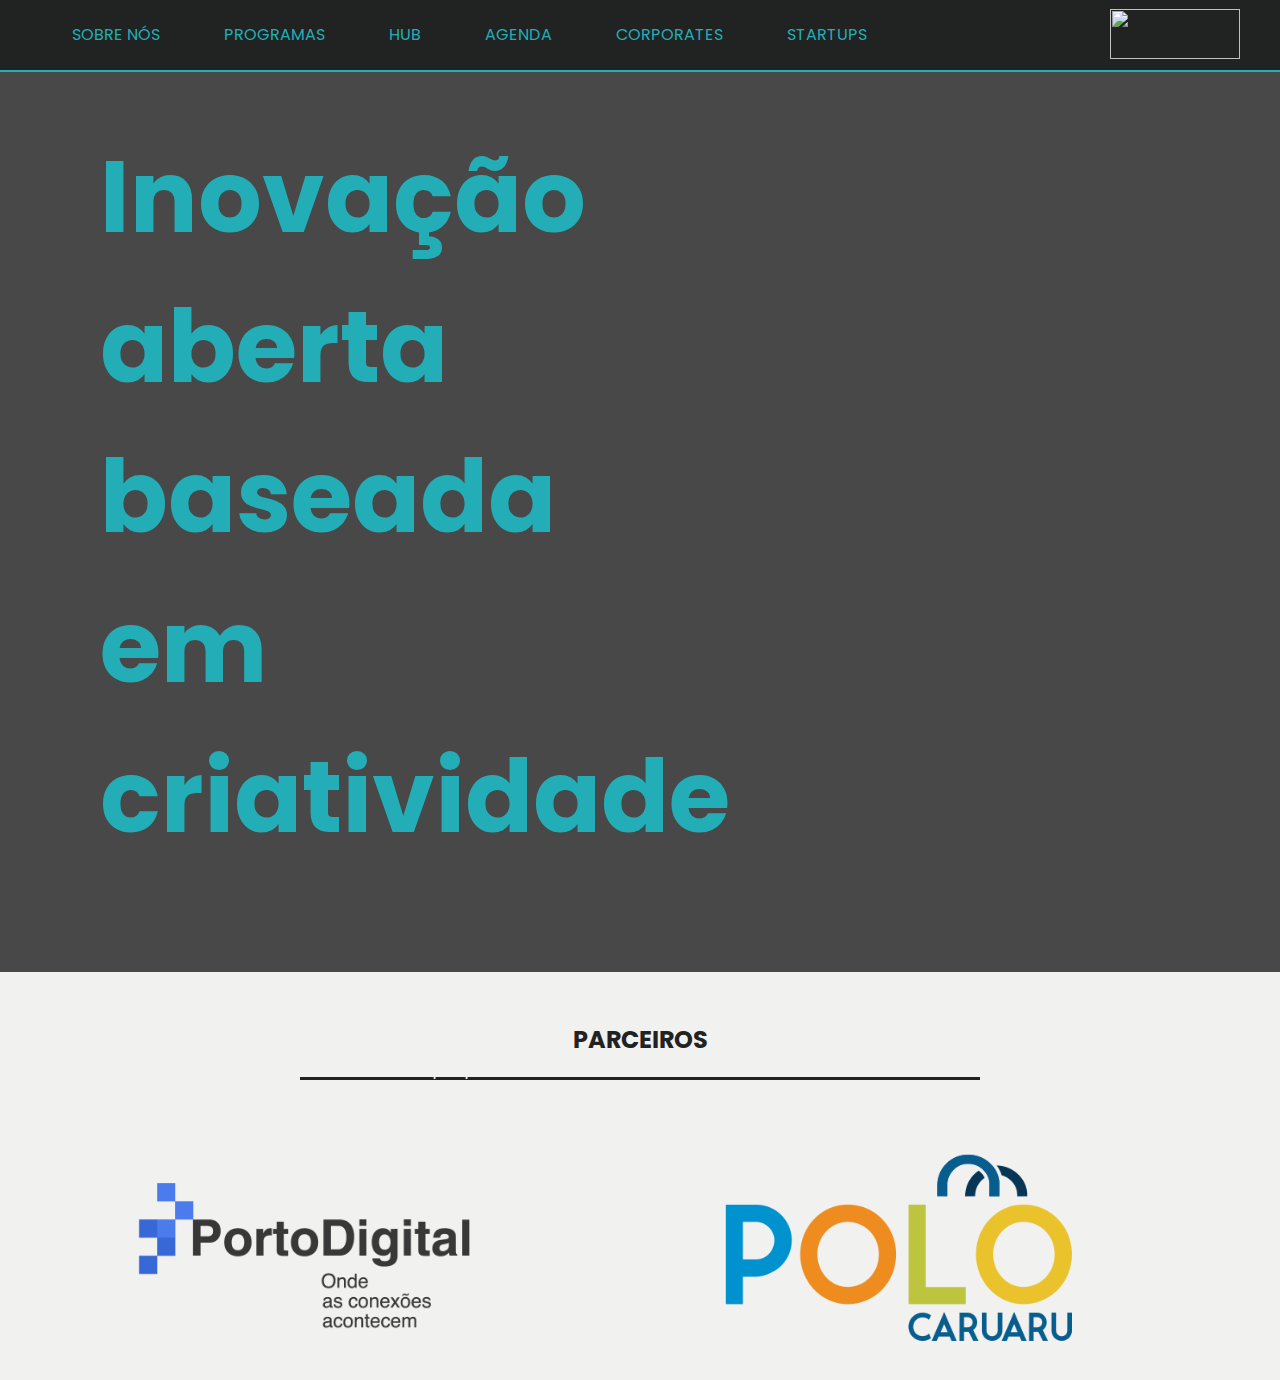
==== html/index.html @ f60575a7 "Primeiro commit, homepage iniciada" ====
<!DOCTYPE html>
<html lang="en">
<head>
    <meta charset="UTF-8">
    <meta http-equiv="X-UA-Compatible" content="IE=edge">
    <meta name="viewport" content="width=device-width, initial-scale=1.0">
    <link rel="stylesheet" href="/css/index.css">
    <link rel="preconnect" href="https://fonts.gstatic.com">
    <link href="https://fonts.googleapis.com/css2?family=Poppins:wght@700&display=swap" rel="stylesheet">
    <link href="https://fonts.googleapis.com/css2?family=Open+Sans&display=swap" rel="stylesheet">
    <title>Homepage</title>
</head>
<body>

   <header id="header-main">
       <nav id="nav-main">
            <ul id="menu-nav-principal">
                <li>
                    <a href="#">SOBRE NÓS</a>
                </li>
                <li>
                    <a href="#">PROGRAMAS</a>
                    <ul>
                        <li><a href="#">MIND THE BIZZ</a></li>
                        <li><a href="#">INCUBAÇÃO</a></li>
                        <li><a href="#">ACELERAÇÃO DE EMPREENDIMENTOS RURAIS</a></li>
                        <li><a href="#">OPEN INOVATIONS LABS</a></li>
                        <li><a href="#">LED</a></li>
                    </ul>
                </li>
                <li >
                    <a href="#">HUB</a>
                </li>
                <li>
                    <a href="#">AGENDA</a>
                    <ul>
                        <li><a href="#">CALENDÁRIO DO ARMAZÉM</a></li>
                        <li><a href="#">CALENDÁRIO DOS PARCEIROS</a></li>
                    </ul>
                </li>
                <li>
                    <a href="#">CORPORATES</a>
                </li>
                <li>
                    <a href="#">STARTUPS</a>
                    <ul>
                        <li><a href="#">CONTADOR</a></li>
                        <li><a href="#">LOCALIZAÇÃO</a></li>
                        <li><a href="#">LISTA DE STARTUPS</a></li>
                        <li><a href="#">CADASTRO DE NOVAS FEATURES</a></li>
                    </ul>
                </li>
                    
                </ul>           
            <div class="logo-main">
                <div class="logo">
                    <a href="#">
                        <img src="/logo-paleta-cores/Logo_ACC_Mono_Branca.png" alt="" height="100%" width="100%">
                    </a>

                </div>
            </div>
       </nav>
   </header> 
   <main>
        <div class="main-content">
            <div class="main-top-background-foto">
                <div class="layer">
                    <div class="main-top-text-content">
                        <div class="main-top-text-content-left">
                             <div class="main-top-text-title">
                                 <h1>Inovação aberta baseada em criatividade</h1>                             
                             </div>     
                             <div class="main-top-text-paragraf">
                                 <p>Lorem ipsum neque adipiscing cras vestibulum curabitur, 
                                    turpis lobortis tortor suspendisse varius in, proin vulputate 
                                    dictumst hac fringilla. aptent massa curae imperdiet neque adipiscing 
                                    orci egestas magna sodales, conubia turpis porttitor ad sollicitudin 
                                    quisque sed per, pellentesque nunc ut luctus mauris consectetur pharetra 
                                    at. cursus torquent netus at fusce habitant pretium potenti, velit arcu 
                                    cursus scelerisque tincidunt fusce fermentum, cras nulla etiam vestibulum 
                                    curae lectus. litora condimentum mattis aliquet nam metus pellentesque ultrices
                                    blandit, habitant vitae consequat elementum dolor senectus ultrices faucibus 
                                    velit, ad nunc etiam ante consectetur posuere euismod.
                                </p>                             
                             </div>
                        </div>                     
                    </div>    
                </div>                        
            </div>
            <div class="main-content-parceiro"><h2>PARCEIROS</h2></div>
            <div class="main-content-carousel">
                <ul>
                    <li><img src="/img-carousel/porto-digital-logo.png" alt="porto-digital-logo"></li>
                    <li><img src="/img-carousel/polo-caruaru-logo.png" alt="porto-digital-logo"></li>
                    <li><img src="/img-carousel/cesar-logo.png" alt="porto-digital-logo"></li>
                    <li><img src="/img-carousel/google-logo.png" alt="porto-digital-logo"></li>
                    <li><img src="/img-carousel/apple-logo.png" alt="porto-digital-logo"></li>
                    <li><img src="/img-carousel/siemens-logo.png" alt="porto-digital-logo"></li>
                </ul>
            </div>
        </div>
       
   </main>
</body>
</html>
---- css/index.css ----
:root{
    --cor-azul-padraoAC: #23AEB7;
    --cor-vermelho-porto: #EA3B5A;
    --cor-branco-gelo: #f1f1f0;
    --cor-amarelo-lemon: #F3BF08;
    --cor-roxoAC: #503488;
    --cor-preto-corpo-texto: #212322;

    --font-title: 'Poppins', sans-serif;
    --font-paragraf: 'Open Sans', sans-serif; 
}

*{
    margin: 0;
    padding: 0;
}

body{
    background-color: var(--cor-branco-gelo);
}

#header-main{
    height: 70px;
    display: flex;
    background: #212322;
    border-bottom: 2px var(--cor-azul-padraoAC) solid;
    justify-content: center;
}

#nav-main{
    height: 68px;
    display: flex;
    max-width: 1200px;
    width: 100%;
    justify-content: space-between;
}
#nav-main ul li {
    list-style: none;
}

#nav-main a{
    text-decoration: none;    
    color: #23AEB7;
    font-family: var(--font-title);
}

#nav-main ul ul{
    position: absolute;
    visibility: hidden;
}

#nav-main ul li:hover ul{
    visibility: visible;
}

#nav-main ul li:hover a{
    color: var(--cor-branco-gelo);
    transition: 0.3s;
}

#nav-main ul ul li{
    background-color: #212322;
    float: left;
    position: relative;
    top: 25px;
    color: var(--cor-azul-padraoAC);
    font-family: var(--font-title);
    padding: 10px 0;
}

#nav-main ul ul li a{
    margin: 20px;
}

#nav-main ul ul li:hover{
    background-color: var(--cor-azul-padraoAC);
    transition: 0.3s;
}

#menu-nav-principal{
    display: flex;
    align-items: center;
    padding-inline-start: 0px;
}

#menu-nav-principal > li{
    padding-left: 32px;
    padding-right: 32px;
}

.logo-main{
    display: flex;
    align-items: center;
}

.logo{
    width: 130px;
    height: 50px;
}

.main-content{
    width: 100%;
    height: 100vh;
}

.main-top-background-foto{  
    background-image: url('/img-logo-paleta-cores/background-armazem-da-criatividade.jpg');    
    background-repeat: no-repeat;
    background-size: cover;
    height: 100%;
}

.layer{
    width: 100%;
    height: 100%;
    background-color: rgba(0, 0, 0, 0.7);
}

.main-top-text-content{
    padding: 50px 100px 100px 100px;
}

.main-top-text-content-left{
    width: 50%;
    display: grid;
}

.main-top-text-title{
    font-family: var(--font-title);
    color: var(--cor-azul-padraoAC);
    font-size: 50px;
    text-align: left;
}

.main-top-text-paragraf{
    font-family: var(--font-paragraf);
    color: var(--cor-branco-gelo);
    font-size: 20px;
    text-align: left;
    margin-top: 100px;
    
}

.main-content-parceiro{ 
    font-family: var(--font-title);
    display: flex;
    align-items: center;
    justify-content: center;
    margin: 50px 300px;
    padding-bottom: 20px;
    border-bottom: 3px #212322 solid;
}

.main-content-parceiro h2{
    color: #212322;
}

.main-content-carousel{
    width: 100%;
    height: 250px;
    margin: 50px auto;
    overflow: hidden;
}

.main-content-carousel ul{
    display: flex;
    list-style: none;
    width: 100%;
    height: 250px;
    align-items: center;
}

.main-content-carousel img {
    max-width: 400px;
    max-height: 250px;
}

.main-content-carousel li{
    position: relative;
    animation: slide 15s linear infinite;
    margin: 0 100px;
}

@keyframes slide{
    0%{left: 0px}
    100%{left: -1500px}
}
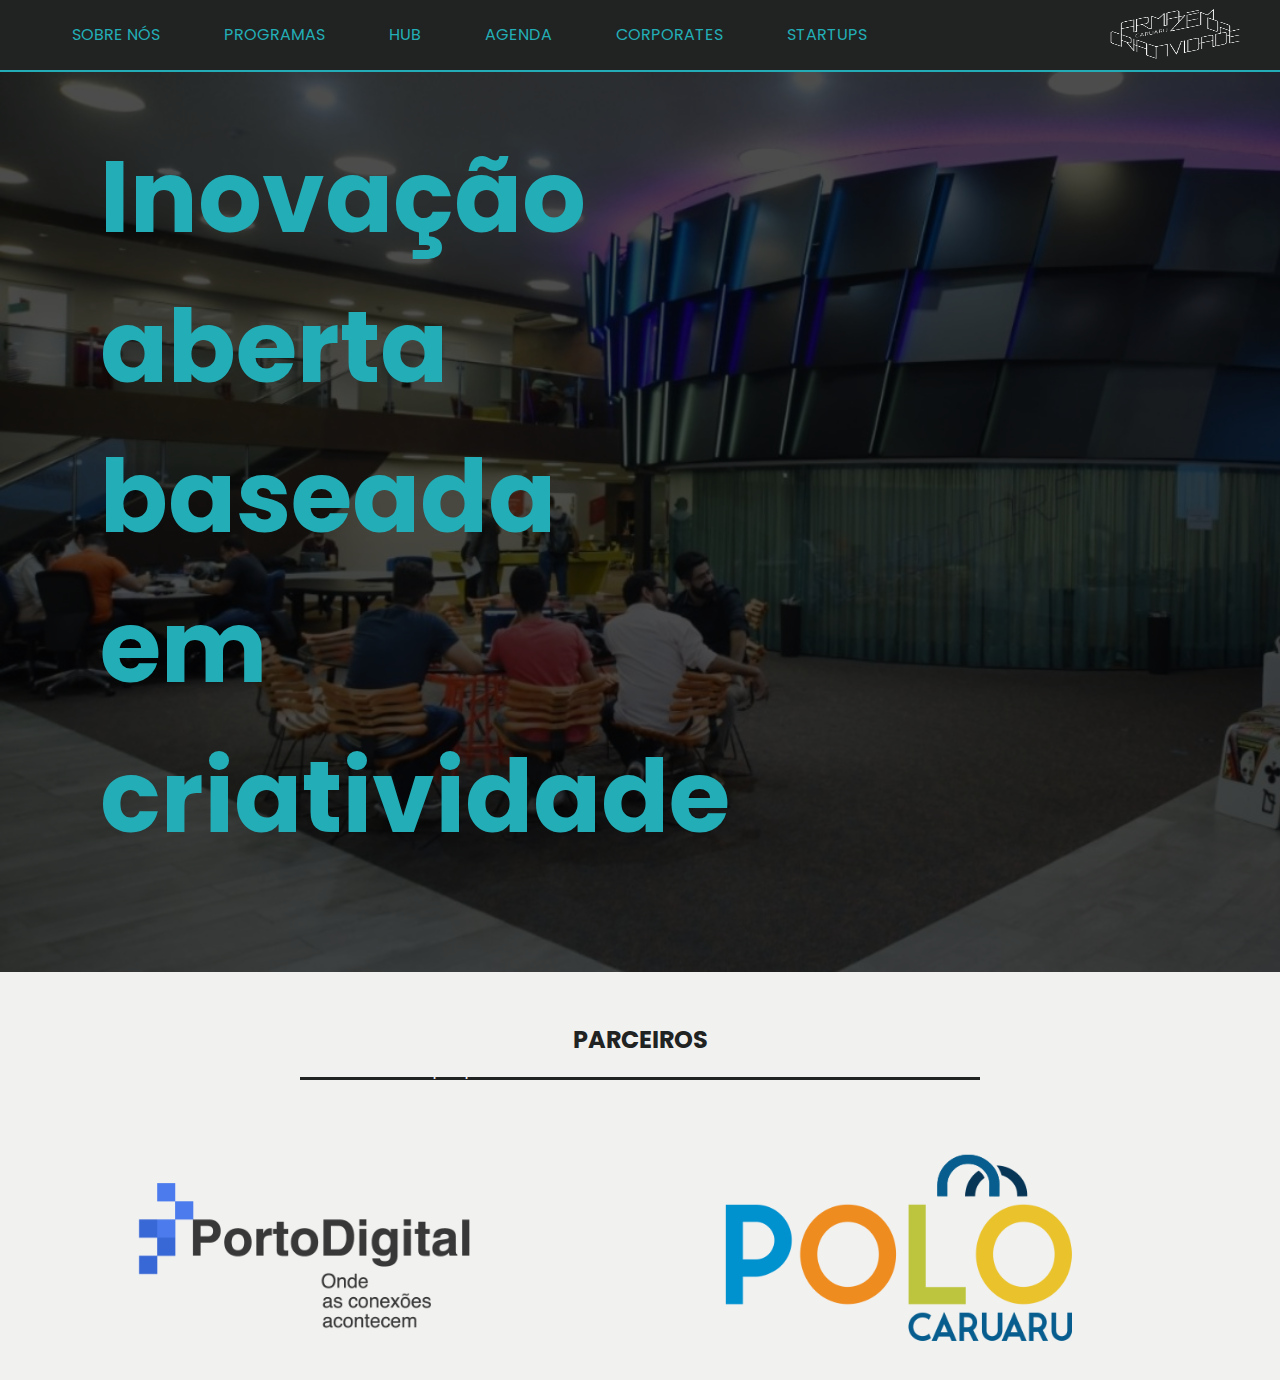
==== commit 4edbf95f: "Modificando caminho da logo e imagem backgound" ====
--- a/html/index.html
+++ b/html/index.html
@@ -55,7 +55,7 @@
             <div class="logo-main">
                 <div class="logo">
                     <a href="#">
-                        <img src="/logo-paleta-cores/Logo_ACC_Mono_Branca.png" alt="" height="100%" width="100%">
+                        <img src="/img-logo-paleta-cores-icons/Logo_ACC_Mono_Branca.png" alt="" height="100%" width="100%">
                     </a>
 
                 </div>
--- a/css/index.css
+++ b/css/index.css
@@ -104,7 +104,7 @@
 }
 
 .main-top-background-foto{  
-    background-image: url('/img-logo-paleta-cores/background-armazem-da-criatividade.jpg');    
+    background-image: url('/img-logo-paleta-cores-icons/background-armazem-da-criatividade.jpg');    
     background-repeat: no-repeat;
     background-size: cover;
     height: 100%;
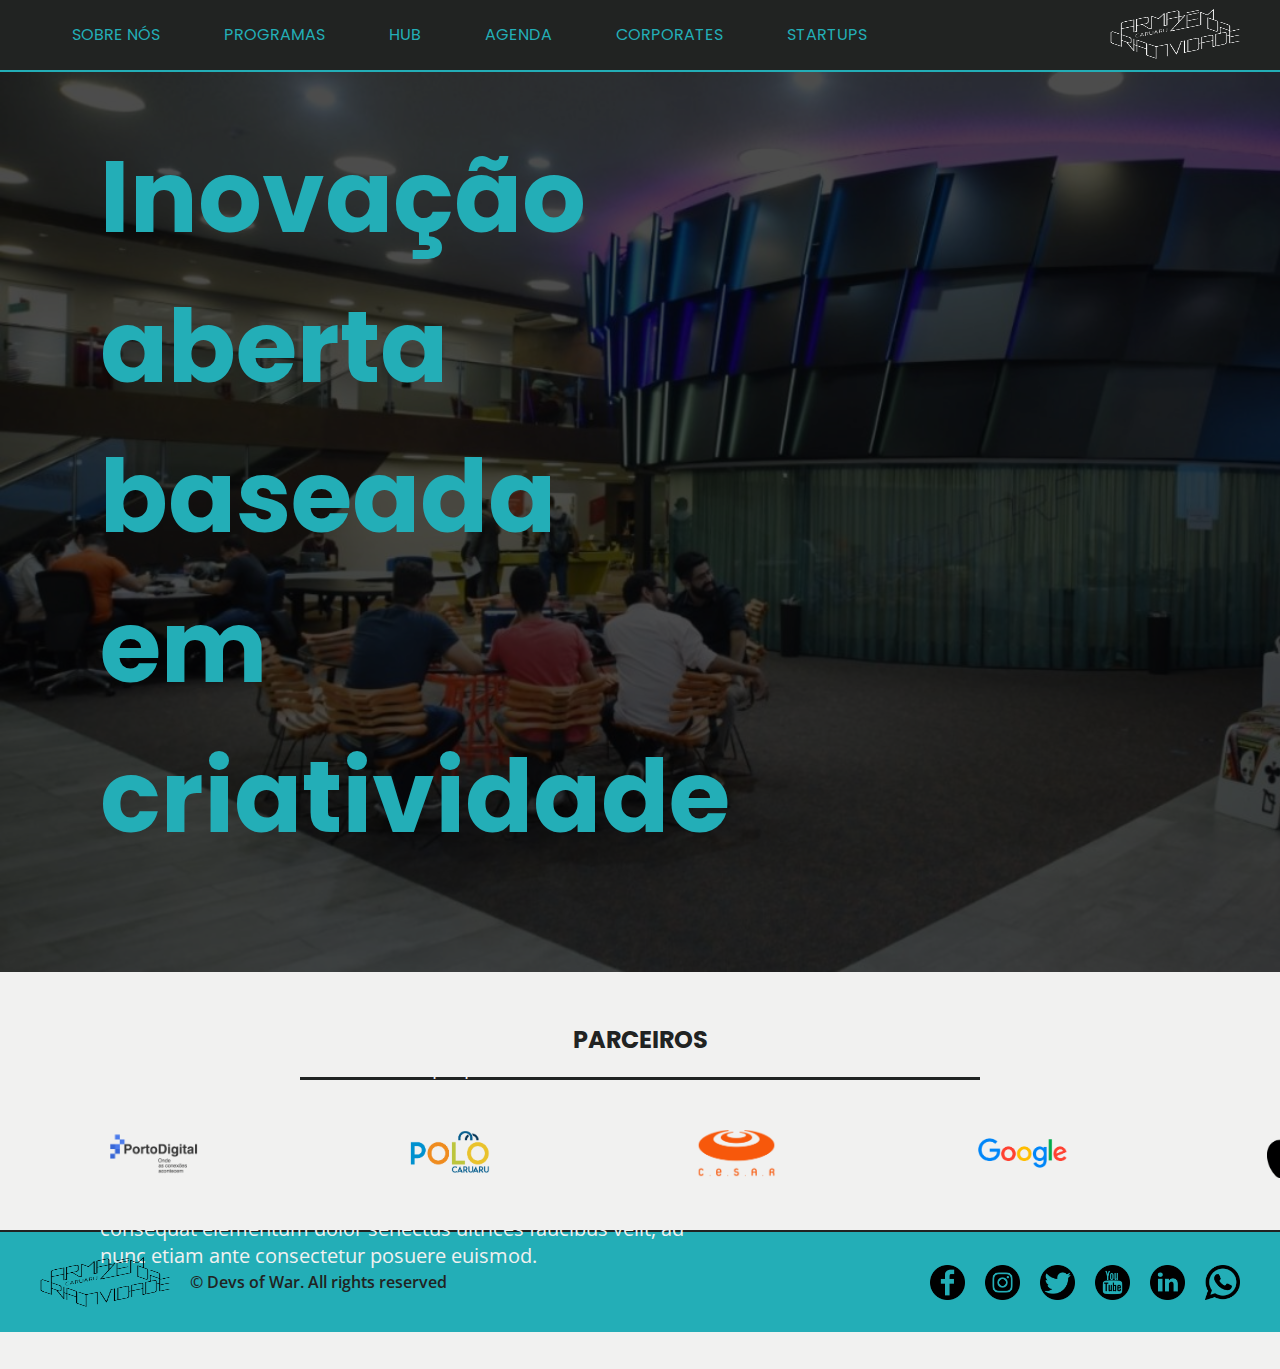
==== commit 913e0d12: "Implementado Footer e atualizado carrossel parceiros" ====
--- a/html/index.html
+++ b/html/index.html
@@ -99,8 +99,70 @@
                     <li><img src="/img-carousel/siemens-logo.png" alt="porto-digital-logo"></li>
                 </ul>
             </div>
-        </div>
-       
+            <footer>
+                <div class="footer-content">
+                    <div class="logo-footer-direitos-autorais">
+                        <div class="logo-footer">
+                            <img src="/img-logo-paleta-cores-icons/Logo_ACC_Mono_Preta.png" height="100%" width="130px" alt="logo-armazem">
+                        </div>
+                        <div class="direitos-autorais">
+                            <p>© Devs of War. All rights reserved</p>
+                        </div>
+                    </div>                    
+                    <div class="social-medias">
+                        <ul>
+                            <li>
+                                <a href="#">
+                                    <div class="social-medias-icon">
+                                        <img src="/img-logo-paleta-cores-icons//redessociais/logo-do-facebook.png" width="100%" height="100%" alt="">
+                                    </div>
+                                </a>
+                            </li>
+
+                            <li>
+                                <a href="#">
+                                    <div class="social-medias-icon">
+                                        <img src="/img-logo-paleta-cores-icons//redessociais/instagram.png" width="100%" height="100%" alt="">
+                                    </div>
+                                </a>
+                            </li>
+
+                            <li>
+                                <a href="#">
+                                    <div class="social-medias-icon">
+                                        <img src="/img-logo-paleta-cores-icons//redessociais/logotipo-social-do-twitter.png" width="100%" height="100%" alt="">
+                                    </div>
+                                </a>
+                            </li>
+
+                            <li>
+                                <a href="#">
+                                    <div class="social-medias-icon">
+                                        <img src="/img-logo-paleta-cores-icons//redessociais/logotipo-do-youtube.png" width="100%" height="100%" alt="">
+                                    </div>
+                                </a>
+                            </li>
+
+                            <li>
+                                <a href="#">
+                                    <div class="social-medias-icon">
+                                        <img src="/img-logo-paleta-cores-icons//redessociais/linkedin.png" width="100%" height="100%" alt="">
+                                    </div>
+                                </a>
+                            </li>
+
+                            <li>
+                                <a href="#">
+                                    <div class="social-medias-icon">
+                                        <img src="/img-logo-paleta-cores-icons//redessociais/whatsapp.png" width="100%" height="100%" alt="">
+                                    </div>
+                                </a>
+                            </li>
+                        </ul>
+                    </div>
+                </div>
+            </footer>
+        </div>       
    </main>
 </body>
 </html>--- a/css/index.css
+++ b/css/index.css
@@ -58,8 +58,13 @@
     transition: 0.3s;
 }
 
+#nav-main ul li ul li:hover a{
+    color: var(--cor-preto-corpo-texto);
+    transition: 0.3s;
+}
+
 #nav-main ul ul li{
-    background-color: #212322;
+    background-color: var(--cor-azul-padraoAC);
     float: left;
     position: relative;
     top: 25px;
@@ -157,7 +162,7 @@
 
 .main-content-carousel{
     width: 100%;
-    height: 250px;
+    height: 50px;
     margin: 50px auto;
     overflow: hidden;
 }
@@ -166,13 +171,13 @@
     display: flex;
     list-style: none;
     width: 100%;
-    height: 250px;
+    height: 50px;
     align-items: center;
 }
 
 .main-content-carousel img {
-    max-width: 400px;
-    max-height: 250px;
+    max-width: 200px;
+    max-height: 50px;
 }
 
 .main-content-carousel li{
@@ -183,5 +188,62 @@
 
 @keyframes slide{
     0%{left: 0px}
-    100%{left: -1500px}
+    100%{left: -1000px}
+}
+
+footer {
+    background-color: var(--cor-azul-padraoAC);
+    width: 100%;
+    height: 100px;
+    display: flex;
+    align-items: center;
+    justify-content: center;
+    border-top: 2px var(--cor-preto-corpo-texto) solid;
+}
+
+.footer-content{
+    padding: 16px;
+    width: 100%;
+    max-width: 1200px;
+    display: flex;
+    align-items: center;
+    justify-content: space-between;
+}
+
+.logo-footer-direitos-autorais{
+    display: flex;
+    align-items: center;
+    justify-content: center;
+}
+
+.logo-footer{
+    width: 130px;
+    height: 50px;
+}
+
+.direitos-autorais{
+    margin-left: 20px;
+    font-family: var(--font-paragraf);
+    color: var(--cor-preto-corpo-texto);
+    white-space: nowrap;
+    font-weight: 600;
+}
+
+.social-medias{
+    width: 100%;
+    height: 50px;
+    display: flex;
+    align-items: center;
+    justify-content: flex-end;
+}
+
+.social-medias ul li{
+    list-style: none;
+    float: left;
+    margin-left: 20px;
+}
+
+.social-medias-icon{
+    width: 35px;
+    height: 35px;
 }